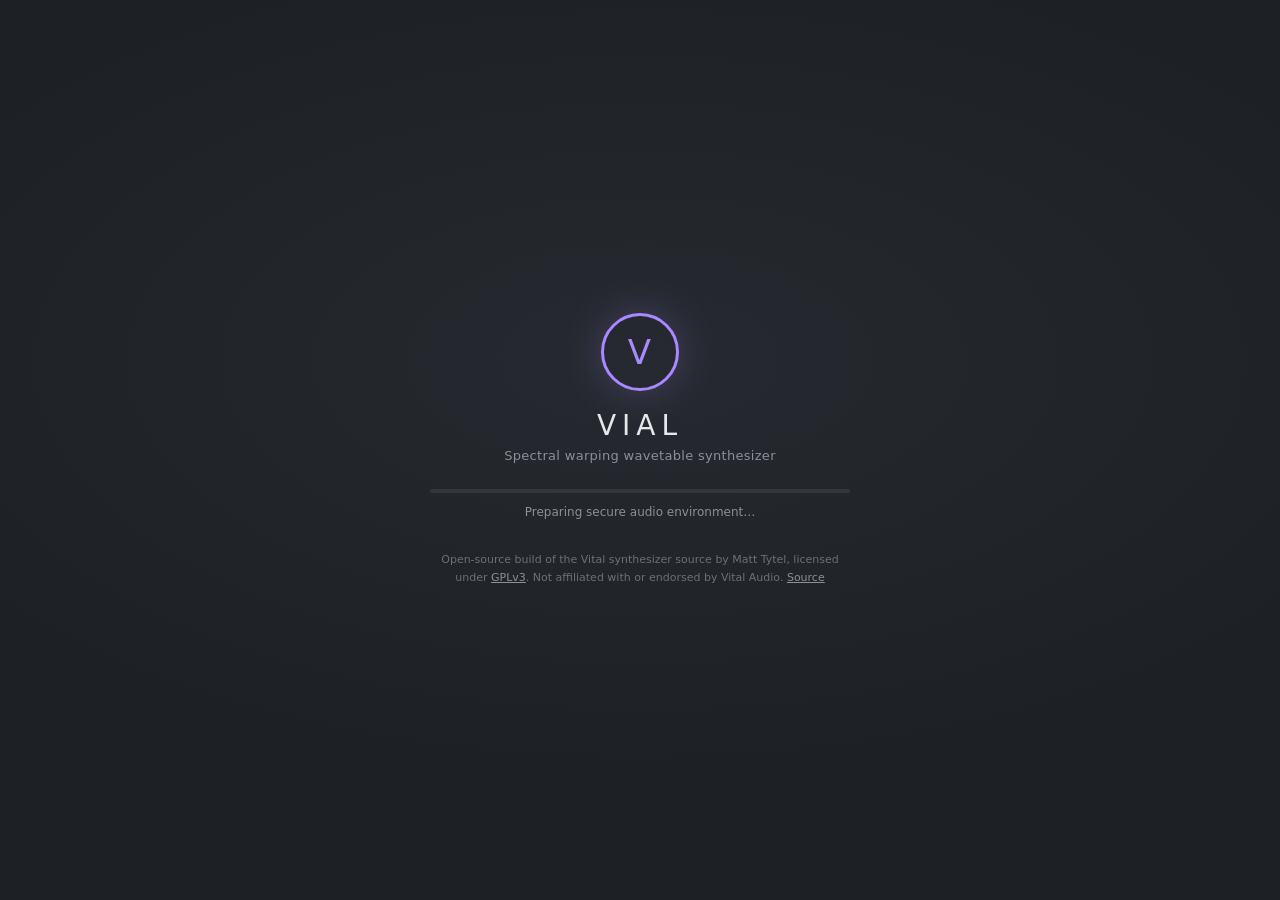
==== docs/index.html @ 78612009 "Port JUCE platform layer and Vital standalone to WebAssembly Co-Authored-By: Claude Opus 5.5 <norepl" ====
<!doctype html>
<html lang="en">
<head>
  <meta charset="utf-8">
  <meta name="viewport" content="width=device-width, initial-scale=1, maximum-scale=1, user-scalable=no">
  <meta name="theme-color" content="#1d2125">
  <meta name="description" content="Vial — the open-source spectral warping wavetable synthesizer, running entirely in your browser.">
  <title>Vial</title>
  <link rel="icon" type="image/png" href="icon.png">
  <script src="coi-serviceworker.js"></script>
  <style>
    :root {
      --bg: #1d2125;
      --panel: #26292d;
      --text: #e6e7e9;
      --muted: #8b9096;
      --accent: #aa88ff;
      --accent-2: #4fc3f7;
    }

    html, body {
      margin: 0;
      height: 100%;
      background: var(--bg);
      color: var(--text);
      overflow: hidden;
      overscroll-behavior: none;
      font-family: "Lato", "Montserrat", system-ui, -apple-system, "Segoe UI", sans-serif;
      -webkit-font-smoothing: antialiased;
    }

    #juce-root {
      position: fixed;
      inset: 0;
      overflow: hidden;
      background: var(--bg);
    }

    #loader {
      position: fixed;
      inset: 0;
      z-index: 100000;
      display: flex;
      align-items: center;
      justify-content: center;
      background: radial-gradient(1200px 600px at 50% 40%, #262a30 0%, var(--bg) 70%);
      transition: opacity 0.35s ease;
    }

    #loader.hidden {
      opacity: 0;
      pointer-events: none;
    }

    .card {
      width: min(420px, calc(100vw - 32px));
      text-align: center;
    }

    .mark {
      width: 72px;
      height: 72px;
      margin: 0 auto 18px;
      border-radius: 50%;
      border: 3px solid var(--accent);
      box-shadow: 0 0 40px rgba(170, 136, 255, 0.25);
      display: grid;
      place-items: center;
      font-size: 34px;
      font-weight: 300;
      letter-spacing: 1px;
      color: var(--accent);
    }

    h1 {
      margin: 0 0 6px;
      font-weight: 300;
      font-size: 28px;
      letter-spacing: 6px;
      text-transform: uppercase;
    }

    .sub {
      margin: 0 0 26px;
      color: var(--muted);
      font-size: 13px;
      letter-spacing: 0.3px;
    }

    .bar {
      height: 4px;
      background: #33373c;
      border-radius: 4px;
      overflow: hidden;
    }

    .bar > div {
      height: 100%;
      width: 0%;
      background: linear-gradient(90deg, var(--accent), var(--accent-2));
      transition: width 0.15s linear;
    }

    #status {
      margin-top: 12px;
      min-height: 18px;
      color: var(--muted);
      font-size: 12px;
    }

    #status.error {
      color: #ff8a80;
      line-height: 1.5;
    }

    .legal {
      margin-top: 28px;
      color: #6b7076;
      font-size: 11px;
      line-height: 1.6;
    }

    .legal a {
      color: var(--muted);
    }

    #audio-hint {
      position: fixed;
      left: 50%;
      bottom: 18px;
      transform: translateX(-50%);
      z-index: 99999;
      padding: 8px 14px;
      border-radius: 999px;
      background: rgba(38, 41, 45, 0.92);
      border: 1px solid #3a3e44;
      color: var(--text);
      font-size: 12px;
      letter-spacing: 0.2px;
      pointer-events: none;
      transition: opacity 0.4s ease;
    }

    #audio-hint.hidden {
      opacity: 0;
    }
  </style>
</head>
<body>
  <div id="juce-root"></div>

  <div id="loader">
    <div class="card">
      <div class="mark">V</div>
      <h1>Vial</h1>
      <p class="sub">Spectral warping wavetable synthesizer</p>
      <div class="bar"><div id="progress"></div></div>
      <div id="status">Loading…</div>
      <div class="legal">
        Open-source build of the Vital synthesizer source by Matt Tytel, licensed under
        <a href="https://www.gnu.org/licenses/gpl-3.0.html" target="_blank" rel="noopener">GPLv3</a>.
        Not affiliated with or endorsed by Vital Audio.
        <a id="source-link" href="https://github.com/mtytel/vital" target="_blank" rel="noopener">Source</a>
      </div>
    </div>
  </div>

  <div id="audio-hint" class="hidden">Click anywhere to start audio</div>

  <script src="vial_shell.js"></script>
</body>
</html>
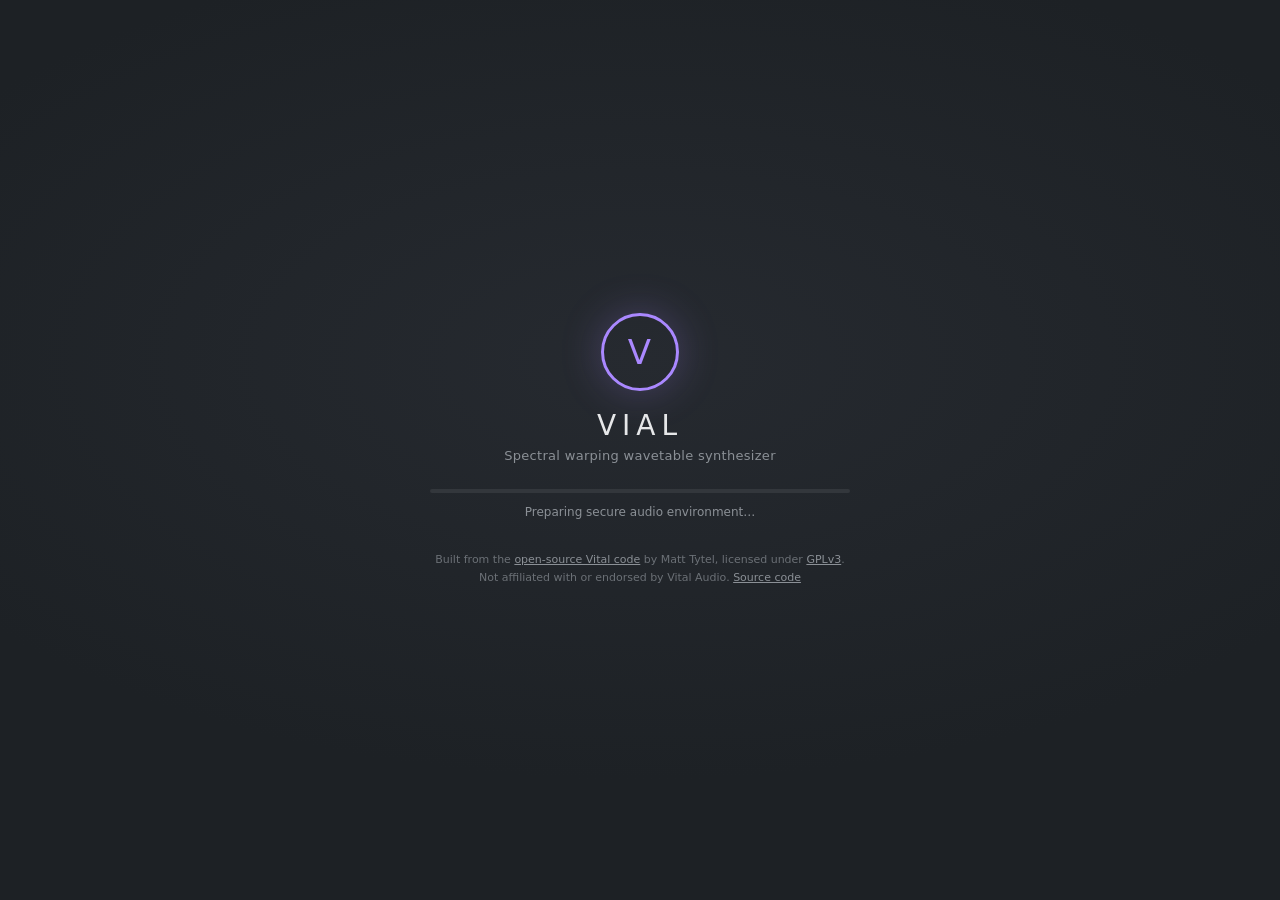
==== commit 558531f5: "Browser fonts, async MIDI permission, README, release build Co-Authored-By: Claude Opus 5.5 <noreply" ====
--- a/docs/index.html
+++ b/docs/index.html
@@ -157,10 +157,11 @@
       <div class="bar"><div id="progress"></div></div>
       <div id="status">Loading…</div>
       <div class="legal">
-        Open-source build of the Vital synthesizer source by Matt Tytel, licensed under
+        Built from the <a href="https://github.com/mtytel/vital" target="_blank" rel="noopener">open-source Vital code</a>
+        by Matt Tytel, licensed under
         <a href="https://www.gnu.org/licenses/gpl-3.0.html" target="_blank" rel="noopener">GPLv3</a>.
         Not affiliated with or endorsed by Vital Audio.
-        <a id="source-link" href="https://github.com/mtytel/vital" target="_blank" rel="noopener">Source</a>
+        <a href="https://github.com/ThatOneWeirdDev/vial-web" target="_blank" rel="noopener">Source code</a>
       </div>
     </div>
   </div>
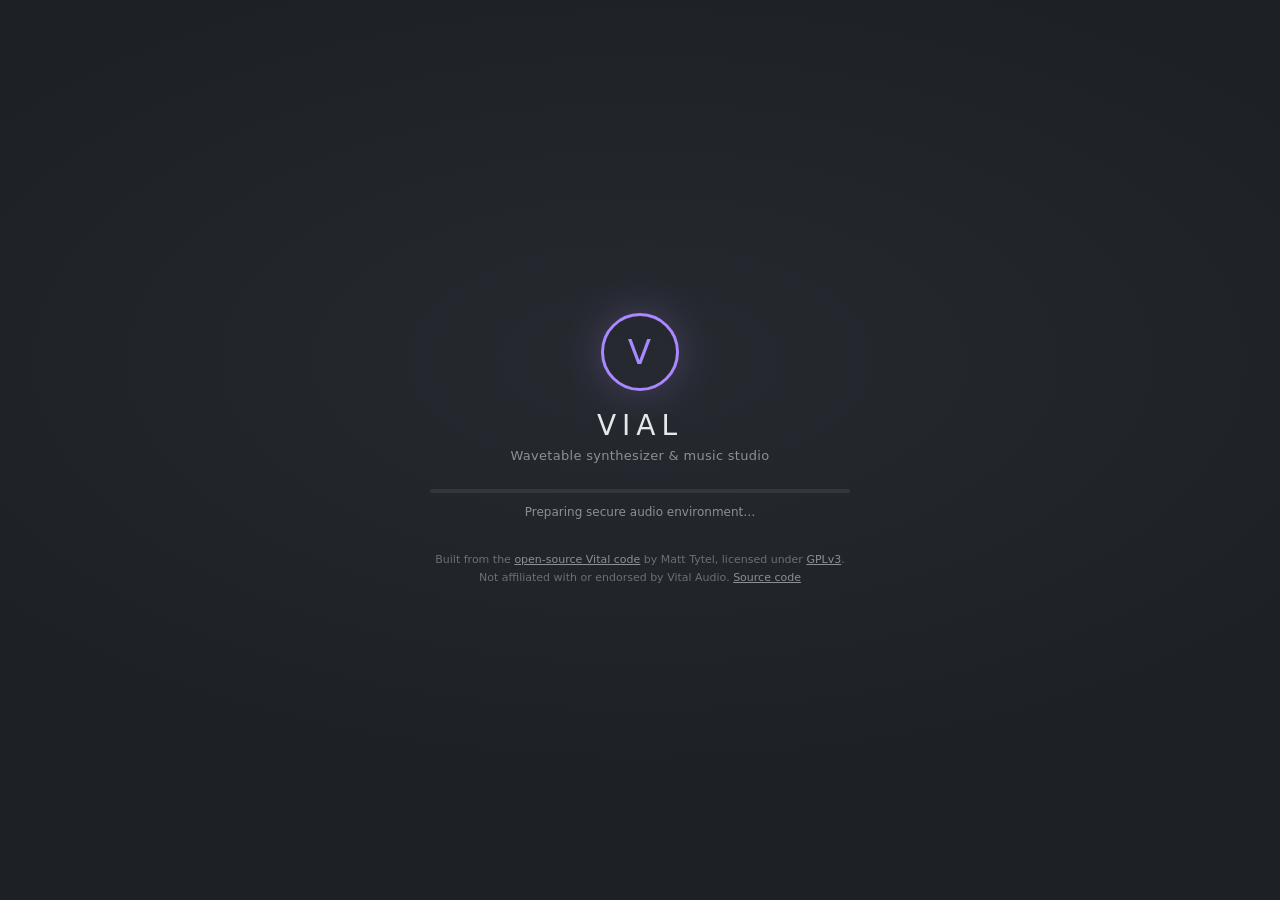
==== commit dd32b211: "Add Vial Studio: tracks, drum machine, mixer, MIDI recording; fix keyboard offset, multi-touch and a" ====
--- a/docs/index.html
+++ b/docs/index.html
@@ -7,7 +7,14 @@
   <meta name="description" content="Vial — the open-source spectral warping wavetable synthesizer, running entirely in your browser.">
   <title>Vial</title>
   <link rel="icon" type="image/png" href="icon.png">
+  <link rel="manifest" href="manifest.webmanifest">
+  <link rel="apple-touch-icon" href="icon-180.png">
+  <meta name="apple-mobile-web-app-capable" content="yes">
+  <meta name="mobile-web-app-capable" content="yes">
+  <meta name="apple-mobile-web-app-status-bar-style" content="black">
+  <meta name="apple-mobile-web-app-title" content="Vial">
   <script src="coi-serviceworker.js"></script>
+  <link rel="stylesheet" href="daw.css">
   <style>
     :root {
       --bg: #1d2125;
@@ -30,7 +37,7 @@
     }
 
     #juce-root {
-      position: fixed;
+      position: absolute;
       inset: 0;
       overflow: hidden;
       background: var(--bg);
@@ -147,13 +154,21 @@
   </style>
 </head>
 <body>
-  <div id="juce-root"></div>
+  <div id="app">
+    <header id="bar"></header>
+    <main id="stage">
+      <div id="juce-root"></div>
+      <section id="view-tracks" class="view"></section>
+      <section id="view-mixer" class="view hidden"></section>
+      <section id="view-drums" class="view hidden"></section>
+    </main>
+  </div>
 
   <div id="loader">
     <div class="card">
       <div class="mark">V</div>
       <h1>Vial</h1>
-      <p class="sub">Spectral warping wavetable synthesizer</p>
+      <p class="sub">Wavetable synthesizer &amp; music studio</p>
       <div class="bar"><div id="progress"></div></div>
       <div id="status">Loading…</div>
       <div class="legal">
@@ -168,6 +183,7 @@
 
   <div id="audio-hint" class="hidden">Click anywhere to start audio</div>
 
+  <script src="daw.js"></script>
   <script src="vial_shell.js"></script>
 </body>
 </html>
--- a/docs/daw.css
+++ b/docs/daw.css
@@ -0,0 +1,1231 @@
+#app {
+  position: fixed;
+  inset: 0;
+  display: flex;
+  flex-direction: column;
+  background: #1a1c1f;
+  color: #e6e7e9;
+  font-family: system-ui, -apple-system, "Segoe UI", Roboto, sans-serif;
+  font-size: 13px;
+  -webkit-user-select: none;
+  user-select: none;
+  -webkit-touch-callout: none;
+  padding-left: env(safe-area-inset-left);
+  padding-right: env(safe-area-inset-right);
+}
+
+#app button {
+  font: inherit;
+  color: inherit;
+}
+
+#bar {
+  flex: 0 0 auto;
+  height: 46px;
+  display: flex;
+  align-items: center;
+  gap: 6px;
+  padding: 0 8px;
+  background: linear-gradient(#34373c, #2a2d31);
+  border-bottom: 1px solid #111316;
+  box-sizing: border-box;
+  overflow: hidden;
+  position: relative;
+  z-index: 10;
+}
+
+#stage {
+  flex: 1 1 auto;
+  position: relative;
+  overflow: hidden;
+  min-height: 0;
+}
+
+#stage.hide-synth #juce-root {
+  visibility: hidden;
+}
+
+.view {
+  position: absolute;
+  inset: 0;
+  background: #1f2124;
+  display: flex;
+  flex-direction: column;
+  overflow: hidden;
+  z-index: 2;
+}
+
+.view.hidden {
+  display: none;
+}
+
+.hidden {
+  display: none !important;
+}
+
+.grp {
+  display: flex;
+  align-items: center;
+  gap: 2px;
+  flex: 0 0 auto;
+}
+
+.spacer {
+  flex: 1 1 auto;
+  min-width: 0;
+}
+
+.btn {
+  flex-shrink: 0;
+  height: 30px;
+  min-width: 32px;
+  padding: 0 8px;
+  border: 1px solid #44484e;
+  border-radius: 6px;
+  background: linear-gradient(#3e4248, #33363b);
+  display: inline-flex;
+  align-items: center;
+  justify-content: center;
+  gap: 5px;
+  cursor: pointer;
+  white-space: nowrap;
+  box-sizing: border-box;
+  touch-action: manipulation;
+}
+
+.btn:hover {
+  background: linear-gradient(#464a51, #3a3d43);
+}
+
+.btn:active {
+  background: #2b2e33;
+}
+
+.btn.on {
+  background: linear-gradient(#5a4a8c, #4a3d77);
+  border-color: #8b74d6;
+  color: #fff;
+}
+
+.btn.small {
+  height: 26px;
+  min-width: 26px;
+  padding: 0 6px;
+  font-size: 12px;
+}
+
+.btn:disabled {
+  opacity: 0.4;
+  cursor: default;
+}
+
+.btn svg {
+  width: 18px;
+  height: 18px;
+  fill: currentColor;
+  flex: 0 0 auto;
+}
+
+.btn svg.stroke {
+  fill: none;
+  stroke: currentColor;
+  stroke-width: 2;
+  stroke-linecap: round;
+  stroke-linejoin: round;
+}
+
+.seg {
+  display: inline-flex;
+  border: 1px solid #44484e;
+  border-radius: 7px;
+  overflow: hidden;
+  flex: 0 0 auto;
+}
+
+.seg button {
+  height: 30px;
+  padding: 0 11px;
+  border: 0;
+  border-right: 1px solid #44484e;
+  background: #33363b;
+  cursor: pointer;
+  touch-action: manipulation;
+}
+
+.seg button:last-child {
+  border-right: 0;
+}
+
+.seg button.on {
+  background: #6a56b0;
+  color: #fff;
+}
+
+.transport .btn {
+  min-width: 36px;
+}
+
+#btn-play.on {
+  background: linear-gradient(#3f8f4e, #2f7a3d);
+  border-color: #5dbb63;
+}
+
+#btn-rec svg {
+  fill: #ff5a50;
+}
+
+#btn-rec.on {
+  background: linear-gradient(#b03b35, #8e2a26);
+  border-color: #ff6a60;
+}
+
+#btn-rec.on svg {
+  fill: #fff;
+}
+
+.lcd {
+  display: flex;
+  align-items: stretch;
+  height: 34px;
+  background: #0e1a14;
+  border: 1px solid #0a0c0e;
+  border-radius: 7px;
+  box-shadow: inset 0 1px 3px rgba(0, 0, 0, 0.6);
+  color: #9be3a7;
+  font-family: ui-monospace, "SF Mono", Menlo, Consolas, monospace;
+  overflow: hidden;
+  flex: 0 0 auto;
+}
+
+.lcd > div {
+  display: flex;
+  flex-direction: column;
+  justify-content: center;
+  align-items: center;
+  padding: 0 9px;
+  border-right: 1px solid #1d2e24;
+}
+
+.lcd > div:last-child {
+  border-right: 0;
+}
+
+.lcd .big {
+  font-size: 16px;
+  line-height: 17px;
+  letter-spacing: 0.5px;
+  white-space: nowrap;
+}
+
+.lcd .lbl {
+  font-size: 8px;
+  letter-spacing: 1px;
+  color: #5f8f6a;
+  text-transform: uppercase;
+  line-height: 10px;
+}
+
+.lcd input,
+.lcd select {
+  width: 56px;
+  background: transparent;
+  border: 0;
+  color: #9be3a7;
+  font: inherit;
+  font-size: 16px;
+  text-align: center;
+  padding: 0;
+  outline: none;
+  -webkit-appearance: none;
+  appearance: none;
+}
+
+.lcd select {
+  width: 40px;
+  font-size: 14px;
+}
+
+.lcd select option {
+  background: #222;
+  color: #ddd;
+}
+
+.lcd.recording {
+  color: #ff8f86;
+}
+
+.menu {
+  position: fixed;
+  z-index: 200000;
+  min-width: 220px;
+  max-height: 80vh;
+  overflow: auto;
+  background: #2c2f34;
+  border: 1px solid #50545a;
+  border-radius: 9px;
+  box-shadow: 0 12px 40px rgba(0, 0, 0, 0.55);
+  padding: 5px;
+  font-size: 14px;
+}
+
+.menu .item {
+  padding: 9px 12px;
+  border-radius: 6px;
+  cursor: pointer;
+  white-space: nowrap;
+  display: flex;
+  justify-content: space-between;
+  gap: 20px;
+}
+
+.menu .item:hover,
+.menu .item:active {
+  background: #6a56b0;
+  color: #fff;
+}
+
+.menu .item .key {
+  color: #9a9ea4;
+  font-size: 12px;
+}
+
+.menu .item:hover .key {
+  color: #ddd;
+}
+
+.menu .sep {
+  height: 1px;
+  background: #474a50;
+  margin: 4px 6px;
+}
+
+.menu .head {
+  padding: 6px 12px 4px;
+  font-size: 11px;
+  color: #8f949a;
+  text-transform: uppercase;
+  letter-spacing: 1px;
+}
+
+.toolbar {
+  flex: 0 0 auto;
+  display: flex;
+  align-items: center;
+  gap: 6px;
+  padding: 5px 8px;
+  background: #2a2c30;
+  border-bottom: 1px solid #141618;
+  overflow-x: auto;
+  overflow-y: hidden;
+  scrollbar-width: none;
+  min-height: 38px;
+  box-sizing: border-box;
+}
+
+.toolbar::-webkit-scrollbar {
+  display: none;
+}
+
+.toolbar > * {
+  flex-shrink: 0;
+}
+
+.toolbar > .spacer {
+  flex-shrink: 1;
+}
+
+.toolbar .title {
+  font-weight: 600;
+  color: #c9cbd0;
+  white-space: nowrap;
+  margin-right: 4px;
+}
+
+.toolbar select,
+.dm-panel select,
+.dm-panel input[type="text"] {
+  height: 28px;
+  background: #33363b;
+  color: #e6e7e9;
+  border: 1px solid #44484e;
+  border-radius: 6px;
+  font: inherit;
+  padding: 0 6px;
+}
+
+.toolbar label {
+  display: inline-flex;
+  align-items: center;
+  gap: 5px;
+  color: #a9adb3;
+  white-space: nowrap;
+  font-size: 12px;
+}
+
+.toolbar input[type="range"] {
+  width: 90px;
+}
+
+.arr {
+  flex: 1 1 auto;
+  display: flex;
+  min-height: 0;
+  position: relative;
+}
+
+.arr-headers {
+  flex: 0 0 auto;
+  width: 168px;
+  position: relative;
+  overflow: hidden;
+  background: #26282c;
+  border-right: 1px solid #111315;
+  z-index: 3;
+}
+
+.arr-headers .corner {
+  position: absolute;
+  left: 0;
+  right: 0;
+  top: 0;
+  height: 30px;
+  background: #2d3034;
+  border-bottom: 1px solid #111315;
+  z-index: 2;
+  display: flex;
+  align-items: center;
+  padding: 0 6px;
+  gap: 4px;
+  box-sizing: border-box;
+}
+
+.arr-headers .inner {
+  position: absolute;
+  left: 0;
+  right: 0;
+  top: 30px;
+}
+
+.thead {
+  position: relative;
+  box-sizing: border-box;
+  border-bottom: 1px solid #16181b;
+  display: flex;
+  align-items: center;
+  gap: 6px;
+  padding: 0 6px 0 10px;
+  background: #2a2c30;
+  cursor: pointer;
+  touch-action: manipulation;
+}
+
+.thead::before {
+  content: "";
+  position: absolute;
+  left: 0;
+  top: 0;
+  bottom: 0;
+  width: 4px;
+  background: var(--tc, #5dbb63);
+}
+
+.thead.sel {
+  background: #3a3550;
+}
+
+.thead .tinfo {
+  flex: 1 1 auto;
+  min-width: 0;
+  display: flex;
+  flex-direction: column;
+  gap: 1px;
+}
+
+.thead .tname {
+  font-weight: 600;
+  white-space: nowrap;
+  overflow: hidden;
+  text-overflow: ellipsis;
+}
+
+.thead .tsub {
+  font-size: 11px;
+  color: #969aa1;
+  white-space: nowrap;
+  overflow: hidden;
+  text-overflow: ellipsis;
+}
+
+.thead .tbtns {
+  display: flex;
+  gap: 3px;
+  flex: 0 0 auto;
+}
+
+.ms {
+  width: 24px;
+  height: 22px;
+  border-radius: 4px;
+  border: 1px solid #4a4e55;
+  background: #34373c;
+  font-size: 11px;
+  font-weight: 700;
+  padding: 0;
+  cursor: pointer;
+  touch-action: manipulation;
+}
+
+.ms.m.on {
+  background: #3d8fd6;
+  border-color: #6ab2f0;
+  color: #fff;
+}
+
+.ms.s.on {
+  background: #d6b93d;
+  border-color: #f0d56a;
+  color: #222;
+}
+
+.ms.r.on {
+  background: #c9433b;
+  border-color: #f06a60;
+  color: #fff;
+}
+
+.arr-scroll {
+  flex: 1 1 auto;
+  overflow: auto;
+  position: relative;
+  -webkit-overflow-scrolling: touch;
+  background: #1c1e21;
+}
+
+.arr-content {
+  position: relative;
+}
+
+.ruler {
+  position: sticky;
+  top: 0;
+  height: 30px;
+  z-index: 4;
+  background: #2d3034;
+  border-bottom: 1px solid #111315;
+  cursor: pointer;
+}
+
+.ruler canvas {
+  position: absolute;
+  left: 0;
+  top: 0;
+}
+
+.lane {
+  position: absolute;
+  left: 0;
+  right: 0;
+  box-sizing: border-box;
+  border-bottom: 1px solid #25282c;
+}
+
+.lane.sel {
+  background: rgba(106, 86, 176, 0.08);
+}
+
+.region {
+  position: absolute;
+  box-sizing: border-box;
+  border-radius: 5px;
+  border: 1px solid rgba(0, 0, 0, 0.45);
+  background: var(--rc, #4f9e55);
+  overflow: hidden;
+  cursor: grab;
+  touch-action: none;
+  z-index: 2;
+}
+
+.region .rname {
+  height: 15px;
+  line-height: 15px;
+  padding: 0 5px;
+  font-size: 11px;
+  font-weight: 600;
+  color: rgba(0, 0, 0, 0.78);
+  background: rgba(255, 255, 255, 0.22);
+  white-space: nowrap;
+  overflow: hidden;
+  text-overflow: ellipsis;
+  pointer-events: none;
+}
+
+.region canvas {
+  position: absolute;
+  left: 0;
+  top: 15px;
+  pointer-events: none;
+}
+
+.region .rhandle {
+  position: absolute;
+  right: 0;
+  top: 0;
+  bottom: 0;
+  width: 10px;
+  cursor: ew-resize;
+}
+
+.region.sel {
+  border: 2px solid #fff;
+  filter: brightness(1.12);
+}
+
+.region.recording {
+  background: #c9433b;
+  opacity: 0.75;
+  pointer-events: none;
+}
+
+.playhead {
+  position: absolute;
+  top: 0;
+  width: 1px;
+  background: #fff;
+  pointer-events: none;
+  z-index: 5;
+  box-shadow: 0 0 3px rgba(0, 0, 0, 0.7);
+}
+
+.cycle-shade {
+  position: absolute;
+  top: 0;
+  background: rgba(214, 185, 61, 0.06);
+  pointer-events: none;
+  z-index: 1;
+  border-left: 1px solid rgba(214, 185, 61, 0.35);
+  border-right: 1px solid rgba(214, 185, 61, 0.35);
+}
+
+.splitter {
+  flex: 0 0 auto;
+  height: 10px;
+  background: #2a2c30;
+  border-top: 1px solid #111315;
+  border-bottom: 1px solid #111315;
+  cursor: ns-resize;
+  touch-action: none;
+  display: flex;
+  align-items: center;
+  justify-content: center;
+}
+
+.splitter::after {
+  content: "";
+  width: 40px;
+  height: 3px;
+  border-radius: 3px;
+  background: #555a61;
+}
+
+.pane {
+  flex: 0 0 auto;
+  display: flex;
+  flex-direction: column;
+  min-height: 0;
+  background: #1d1f22;
+}
+
+.pane-body {
+  flex: 1 1 auto;
+  position: relative;
+  min-height: 0;
+}
+
+.pr {
+  position: absolute;
+  inset: 0;
+  display: grid;
+  grid-template-columns: 52px 1fr;
+  grid-template-rows: 20px 1fr;
+}
+
+.pr .corner {
+  background: #2d3034;
+  border-right: 1px solid #111315;
+  border-bottom: 1px solid #111315;
+}
+
+.pr canvas.ruler2 {
+  background: #2d3034;
+  border-bottom: 1px solid #111315;
+  width: 100%;
+  height: 100%;
+  touch-action: none;
+}
+
+.pr canvas.keys {
+  width: 100%;
+  height: 100%;
+  border-right: 1px solid #111315;
+  touch-action: pan-y;
+}
+
+.pr .main {
+  position: relative;
+  min-width: 0;
+  min-height: 0;
+  overflow: hidden;
+}
+
+.pr .scroll {
+  position: absolute;
+  inset: 0;
+  overflow: auto;
+  -webkit-overflow-scrolling: touch;
+}
+
+.pr canvas.grid {
+  position: absolute;
+  left: 0;
+  top: 0;
+  pointer-events: none;
+}
+
+.pane-empty {
+  position: absolute;
+  inset: 0;
+  display: flex;
+  align-items: center;
+  justify-content: center;
+  color: #80858c;
+  text-align: center;
+  padding: 20px;
+  line-height: 1.6;
+}
+
+.kb {
+  position: absolute;
+  inset: 0;
+  display: flex;
+  flex-direction: column;
+}
+
+.kb-keys {
+  flex: 1 1 auto;
+  position: relative;
+  margin: 6px 8px 8px;
+  touch-action: none;
+}
+
+.kb-key {
+  position: absolute;
+  box-sizing: border-box;
+  border-radius: 0 0 5px 5px;
+}
+
+.kb-key.white {
+  background: linear-gradient(#f2f2f2, #d9d9d9);
+  border: 1px solid #555;
+  z-index: 1;
+  color: #777;
+  font-size: 10px;
+  display: flex;
+  align-items: flex-end;
+  justify-content: center;
+  padding-bottom: 4px;
+}
+
+.kb-key.black {
+  background: linear-gradient(#3a3a3a, #111);
+  border: 1px solid #000;
+  z-index: 2;
+}
+
+.kb-key.down.white {
+  background: linear-gradient(#b9a6f5, #9a82ea);
+}
+
+.kb-key.down.black {
+  background: linear-gradient(#8e74e6, #6a52c0);
+}
+
+.pads {
+  display: grid;
+  grid-template-columns: repeat(4, 1fr);
+  grid-template-rows: repeat(4, 1fr);
+  gap: 8px;
+  touch-action: none;
+}
+
+.pad {
+  border-radius: 9px;
+  background: linear-gradient(#3b3f45, #2e3136);
+  border: 1px solid #4b4f56;
+  display: flex;
+  flex-direction: column;
+  justify-content: space-between;
+  padding: 7px 8px;
+  box-sizing: border-box;
+  min-height: 0;
+  overflow: hidden;
+  cursor: pointer;
+  position: relative;
+}
+
+.pad .pname {
+  font-size: 12px;
+  font-weight: 600;
+  white-space: nowrap;
+  overflow: hidden;
+  text-overflow: ellipsis;
+  pointer-events: none;
+}
+
+.pad .pnote {
+  font-size: 10px;
+  color: #8f949a;
+  pointer-events: none;
+}
+
+.pad.sel {
+  border-color: #b49bff;
+  box-shadow: inset 0 0 0 1px #b49bff;
+}
+
+.pad.hit {
+  background: linear-gradient(#e0c050, #c9a43a);
+  color: #1d1d1d;
+}
+
+.pad.hit .pnote {
+  color: #3a3a3a;
+}
+
+.pad.custom::after {
+  content: "";
+  position: absolute;
+  top: 7px;
+  right: 7px;
+  width: 7px;
+  height: 7px;
+  border-radius: 50%;
+  background: #7fd88a;
+}
+
+.pad.drop {
+  border-color: #7fd88a;
+  box-shadow: inset 0 0 0 2px #7fd88a;
+}
+
+.dm {
+  flex: 1 1 auto;
+  display: flex;
+  gap: 12px;
+  padding: 12px;
+  min-height: 0;
+  overflow: auto;
+}
+
+.dm .pads {
+  flex: 1 1 60%;
+  min-width: 260px;
+  min-height: 240px;
+}
+
+.dm-panel {
+  flex: 1 1 40%;
+  min-width: 240px;
+  max-width: 420px;
+  background: #26292d;
+  border: 1px solid #383b41;
+  border-radius: 10px;
+  padding: 12px;
+  display: flex;
+  flex-direction: column;
+  gap: 10px;
+  box-sizing: border-box;
+}
+
+.dm-panel h3 {
+  margin: 0;
+  font-size: 14px;
+  font-weight: 600;
+}
+
+.dm-panel canvas.wave {
+  width: 100%;
+  height: 80px;
+  background: #1a1c1f;
+  border-radius: 6px;
+}
+
+.dm-panel .row {
+  display: flex;
+  align-items: center;
+  gap: 8px;
+}
+
+.dm-panel .row label {
+  width: 52px;
+  color: #a9adb3;
+  font-size: 12px;
+  flex: 0 0 auto;
+}
+
+.dm-panel .row input[type="range"] {
+  flex: 1 1 auto;
+}
+
+.dm-panel .row .val {
+  width: 58px;
+  text-align: right;
+  font-family: ui-monospace, Menlo, monospace;
+  font-size: 12px;
+  color: #c9cbd0;
+  flex: 0 0 auto;
+}
+
+.dm-panel .btns {
+  display: flex;
+  gap: 6px;
+  flex-wrap: wrap;
+}
+
+.dm-panel input[type="text"] {
+  flex: 1 1 auto;
+  min-width: 0;
+}
+
+input[type="range"] {
+  accent-color: #9a82ea;
+  touch-action: none;
+}
+
+.mixer {
+  flex: 1 1 auto;
+  display: flex;
+  gap: 6px;
+  padding: 10px;
+  overflow-x: auto;
+  overflow-y: hidden;
+  min-height: 0;
+}
+
+.strip {
+  flex: 0 0 auto;
+  width: 84px;
+  background: #282b2f;
+  border: 1px solid #383b41;
+  border-radius: 8px;
+  display: flex;
+  flex-direction: column;
+  align-items: center;
+  gap: 6px;
+  padding: 8px 6px;
+  box-sizing: border-box;
+  min-height: 0;
+}
+
+.strip.sel {
+  border-color: #8b74d6;
+}
+
+.strip.master {
+  margin-left: auto;
+  background: #2c2a36;
+}
+
+.strip .sname {
+  width: 100%;
+  text-align: center;
+  font-weight: 600;
+  font-size: 12px;
+  white-space: nowrap;
+  overflow: hidden;
+  text-overflow: ellipsis;
+  border-bottom: 3px solid var(--tc, #5dbb63);
+  padding-bottom: 4px;
+}
+
+.strip .inst {
+  width: 100%;
+  font-size: 11px;
+}
+
+.strip .fader-wrap {
+  flex: 1 1 auto;
+  display: flex;
+  gap: 6px;
+  min-height: 80px;
+  width: 100%;
+  justify-content: center;
+}
+
+.fader {
+  position: relative;
+  width: 28px;
+  touch-action: none;
+  cursor: ns-resize;
+}
+
+.fader .track {
+  position: absolute;
+  left: 12px;
+  width: 4px;
+  top: 8px;
+  bottom: 8px;
+  background: #15171a;
+  border-radius: 2px;
+}
+
+.fader .cap {
+  position: absolute;
+  left: 0;
+  width: 28px;
+  height: 16px;
+  margin-top: -8px;
+  border-radius: 4px;
+  background: linear-gradient(#d8d9db, #9c9fa4);
+  border: 1px solid #222;
+  box-sizing: border-box;
+}
+
+.fader .cap::after {
+  content: "";
+  position: absolute;
+  left: 3px;
+  right: 3px;
+  top: 6px;
+  height: 2px;
+  background: #333;
+}
+
+canvas.meter {
+  width: 12px;
+  height: 100%;
+  background: #121416;
+  border-radius: 2px;
+}
+
+.strip .db {
+  font-family: ui-monospace, Menlo, monospace;
+  font-size: 11px;
+  color: #c9cbd0;
+}
+
+.strip input[type="range"] {
+  width: 70px;
+}
+
+.strip .msrow {
+  display: flex;
+  gap: 4px;
+}
+
+.toast {
+  position: fixed;
+  left: 50%;
+  bottom: 24px;
+  transform: translateX(-50%);
+  z-index: 300000;
+  background: rgba(40, 43, 48, 0.96);
+  border: 1px solid #555a61;
+  color: #eee;
+  padding: 10px 16px;
+  border-radius: 10px;
+  max-width: calc(100vw - 40px);
+  box-shadow: 0 8px 30px rgba(0, 0, 0, 0.5);
+  font-size: 13px;
+  line-height: 1.45;
+  transition: opacity 0.3s;
+  pointer-events: none;
+}
+
+.modal-back {
+  position: fixed;
+  inset: 0;
+  z-index: 250000;
+  background: rgba(0, 0, 0, 0.55);
+  display: flex;
+  align-items: center;
+  justify-content: center;
+}
+
+.modal {
+  background: #2a2d31;
+  border: 1px solid #50545a;
+  border-radius: 12px;
+  padding: 18px;
+  width: min(380px, calc(100vw - 32px));
+  box-shadow: 0 16px 50px rgba(0, 0, 0, 0.6);
+}
+
+.modal h3 {
+  margin: 0 0 10px;
+  font-size: 16px;
+}
+
+.modal p {
+  margin: 0 0 12px;
+  color: #b9bdc3;
+  line-height: 1.5;
+}
+
+.modal .bar2 {
+  height: 6px;
+  background: #3a3e44;
+  border-radius: 4px;
+  overflow: hidden;
+  margin-bottom: 14px;
+}
+
+.modal .bar2 div {
+  height: 100%;
+  width: 0;
+  background: linear-gradient(90deg, #aa88ff, #4fc3f7);
+}
+
+.modal .actions {
+  display: flex;
+  justify-content: flex-end;
+  gap: 8px;
+}
+
+.modal input[type="text"] {
+  width: 100%;
+  box-sizing: border-box;
+  height: 34px;
+  background: #1d1f22;
+  color: #eee;
+  border: 1px solid #50545a;
+  border-radius: 7px;
+  padding: 0 10px;
+  font: inherit;
+  font-size: 15px;
+  margin-bottom: 14px;
+  -webkit-user-select: text;
+  user-select: text;
+}
+
+@media (max-width: 760px), (max-height: 460px) {
+  #bar {
+    height: 42px;
+    gap: 4px;
+    padding: 0 5px;
+  }
+
+  .btn {
+    height: 28px;
+    min-width: 30px;
+    padding: 0 6px;
+  }
+
+  .seg button {
+    height: 28px;
+    padding: 0 7px;
+    font-size: 12px;
+  }
+
+  .lcd {
+    height: 30px;
+  }
+
+  .lcd > div {
+    padding: 0 6px;
+  }
+
+  .lcd .big,
+  .lcd input {
+    font-size: 14px;
+  }
+
+  .lcd input {
+    width: 44px;
+  }
+
+  .arr-headers {
+    width: 112px;
+  }
+
+  .thead {
+    flex-direction: column;
+    align-items: stretch;
+    justify-content: center;
+    gap: 4px;
+    padding: 0 5px 0 9px;
+  }
+
+  .thead .tinfo {
+    flex: 0 0 auto;
+  }
+
+  .thead .tsub {
+    display: none;
+  }
+
+  .wide-only {
+    display: none !important;
+  }
+
+  .dm {
+    padding: 8px;
+    gap: 8px;
+  }
+}
+
+@media (max-width: 600px) {
+  #bar {
+    height: auto;
+    flex-wrap: wrap;
+    padding: 4px 5px;
+    row-gap: 5px;
+    justify-content: center;
+  }
+
+  #bar > .spacer {
+    display: none;
+  }
+
+  .lcd .opt {
+    display: none;
+  }
+
+  .narrow-hide {
+    display: none !important;
+  }
+}
+
+@media (max-height: 460px) {
+  .dm {
+    flex-direction: row;
+  }
+
+  .dm .pads {
+    min-height: 0;
+  }
+
+  .dm-panel {
+    gap: 6px;
+    padding: 8px;
+  }
+
+  .dm-panel canvas.wave {
+    height: 46px;
+  }
+}
+
+@media (orientation: portrait) and (max-width: 760px) {
+  .dm {
+    flex-direction: column;
+  }
+
+  .dm .pads {
+    flex: 0 0 auto;
+    aspect-ratio: 1;
+    min-height: 0;
+  }
+
+  .dm-panel {
+    max-width: none;
+  }
+}
